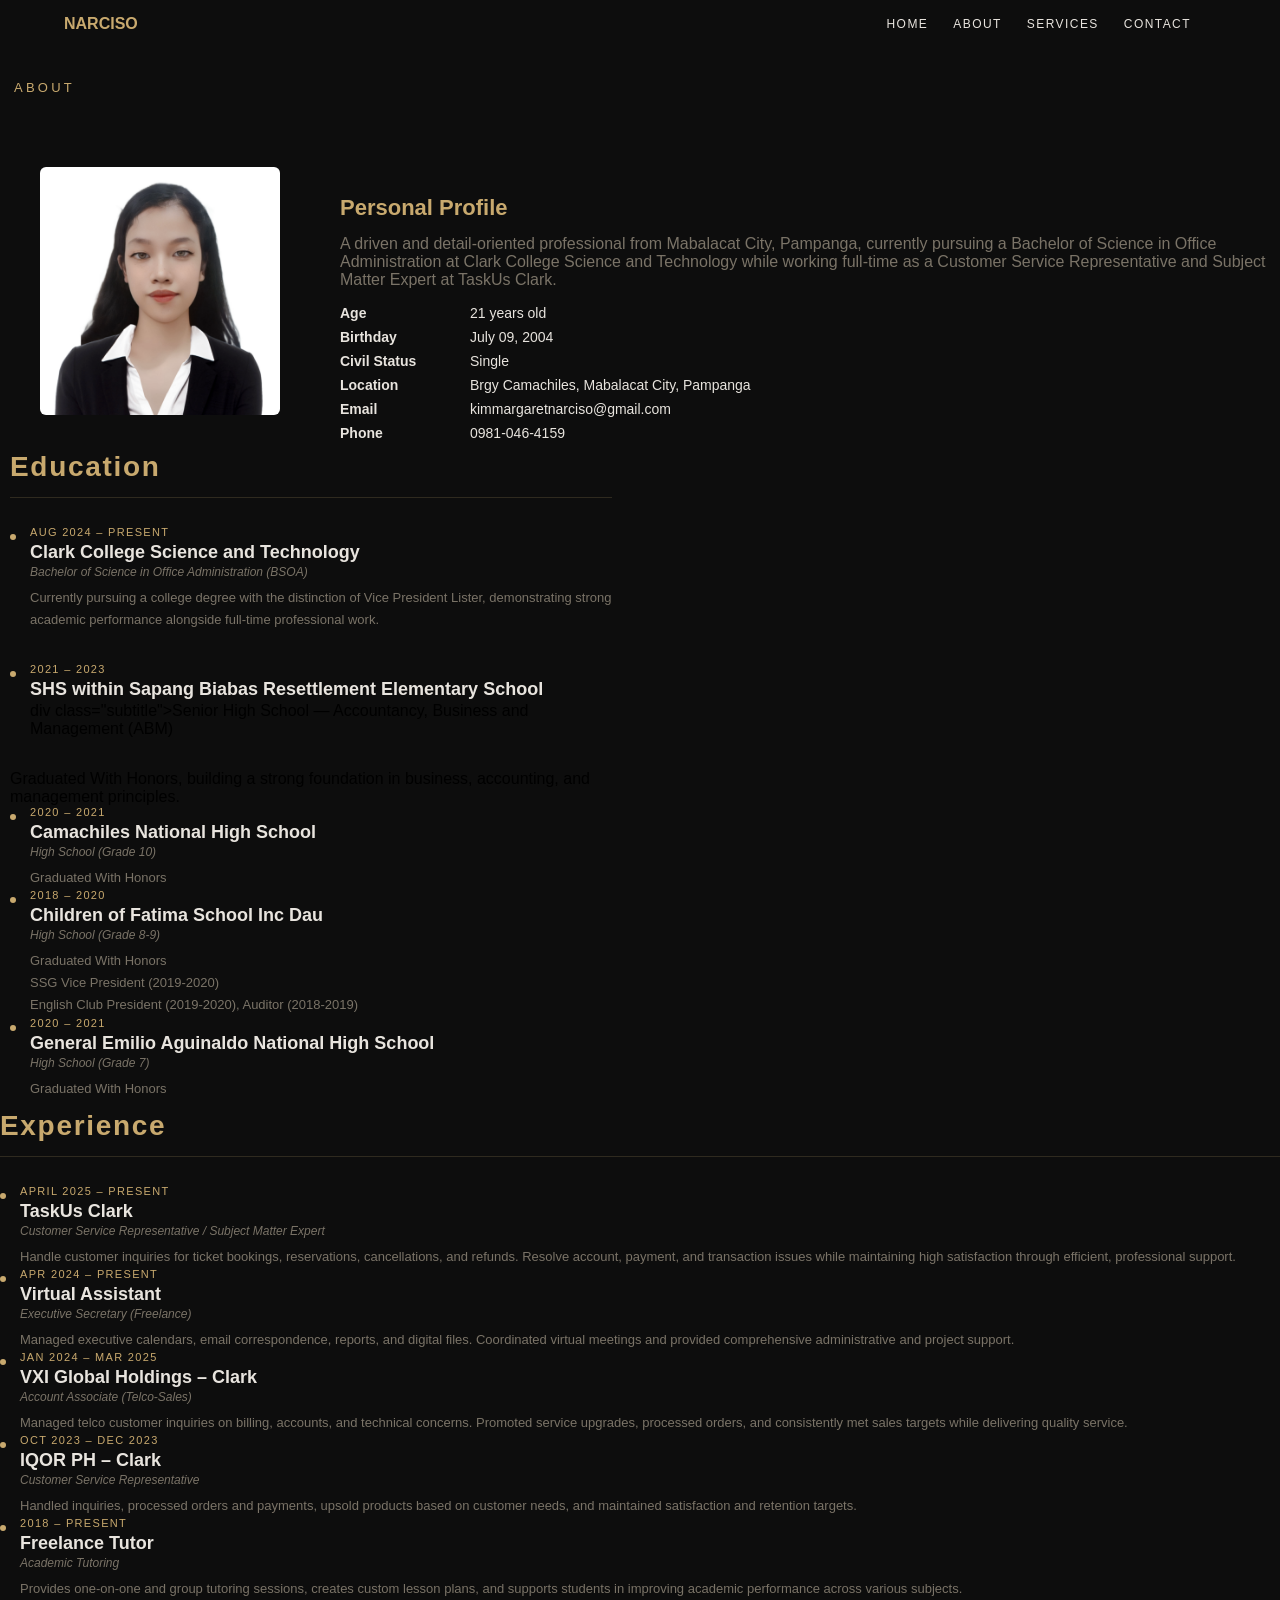
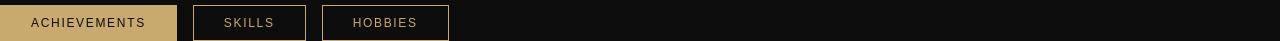
==== about.html @ 4b3479e4 "Add files via upload" ====
<!DOCTYPE html>
  <html lang="en">
  <head>
    <meta charset="UTF-8">
    <meta name="viewport" content="width=device-width, initial-scale=1.0">
    <title>WEBPAGE EXAM</title>
    <link rel="stylesheet" href="css/style.css">
  </head>
  <body>
    <nav class="navbar">
      <div class="brand">
        <span class="brand-title">NARCISO</span>
      </div>
      <div class="nav-links">
        <a href="index.html">HOME</a>
        <a href="about.html">ABOUT</a>
        <a href="services.html">SERVICES</a>
        <a href="contact.html">CONTACT</a>
        <div>
        </nav>
        <section class="about">
          <p class="section-label">About</p>
          <h2 class="section-title">Who I Am</h2>
          <div class="about-grid">
            <div class="about-photo">
              <img src="images/2x2_KimNarciso_3326652.jpg" alt=""> </div>
            </div>
            <div class="about-info">
              <h3>Personal Profile</h3>
              <p>A driven and detail-oriented professional from Mabalacat City, Pampanga, currently pursuing a Bachelor of Science in Office Administration at Clark College Science and Technology while working full-time as a Customer Service Representative and Subject Matter Expert at TaskUs Clark.</p>
              <ul class="profile-list">
                <li><strong>Age</strong><span>21 years old</span></li>
                <li><strong>Birthday</strong><span>July 09, 2004</span></li>
                <li><strong>Civil Status</strong><span>Single</span></li>
                <li><strong>Location</strong><span>Brgy Camachiles, Mabalacat City, Pampanga</span></li>
                <li><strong>Email</strong><span>kimmargaretnarciso@gmail.com</span></li>
                <li><strong>Phone</strong><span>0981-046-4159</span></li>
              </ul>
            </div>
          </section>
          <section class="resume">
            <div class="resume-grid">
              <div class="resume-col">
                <h3>Education</h3>
                <div class="timeline">
                  <div class="timeline-item">
                    <div class="date">Aug 2024 – Present</div>
                    <h4>Clark College Science and Technology</h4>
                    <div class="subtitle">Bachelor of Science in Office Administration (BSOA)</div>
                    <p>Currently pursuing a college degree with the distinction of Vice President Lister, demonstrating strong academic performance alongside full-time professional work.</p>
                  </div>
                  <div class="timeline-item">
                    <div class="date">2021 – 2023</div>
                    <h4>SHS within Sapang Biabas Resettlement Elementary School</h4>
                    div class="subtitle">Senior High School — Accountancy, Business and Management (ABM)</div>
                    <p>Graduated With Honors, building a strong foundation in business, accounting, and management principles.</p>
                  </div>
                  <div class="timeline-item">
                    <div class="date">2020 – 2021</div>
                    <h4>Camachiles National High School</h4>
                    <div class="subtitle"> High School (Grade 10)</div>
                    <p>Graduated With Honors</p>
                  </div>
                  <div class="timeline-item">
                    <div class="date">2018 – 2020</div>
                    <h4>Children of Fatima School Inc Dau</h4>
                    <div class="subtitle"> High School (Grade 8-9)</div>
                    <p>Graduated With Honors</p>
                    <p> SSG Vice President (2019-2020)</p>
                    <p> English Club President (2019-2020), Auditor (2018-2019)</p>
                  </div>
                  <div class="timeline-item">
                    <div class="date">2020 – 2021</div>
                    <h4>General Emilio Aguinaldo National High School</h4>
                    <div class="subtitle"> High School (Grade 7)</div>
                    <p>Graduated With Honors</p>
                  </div>
                </div>
              </div>
              <div class="resume-col">
                <h3>Experience</h3>
                <div class="timeline">
                </div><div class="timeline-item">
                  <div class="date">April 2025 – Present</div>
                  <h4>TaskUs Clark</h4>
                  <div class="subtitle">Customer Service Representative / Subject Matter Expert</div>
                  <p>Handle customer inquiries for ticket bookings, reservations, cancellations, and refunds. Resolve account, payment, and transaction issues while maintaining high satisfaction through efficient, professional support.</p>
                </div>
                <div class="timeline-item">
                  <div class="date">Apr 2024 – Present</div>
                  <h4>Virtual Assistant</h4>
                  <div class="subtitle">Executive Secretary (Freelance)</div>
                  <p>Managed executive calendars, email correspondence, reports, and digital files. Coordinated virtual meetings and provided comprehensive administrative and project support.</p>
                </div>
                <div class="timeline-item">
                  <div class="date">Jan 2024 – Mar 2025</div>
                  <h4>VXI Global Holdings – Clark</h4>
                  <div class="subtitle">Account Associate (Telco-Sales)</div>
                  <p>Managed telco customer inquiries on billing, accounts, and technical concerns. Promoted service upgrades, processed orders, and consistently met sales targets while delivering quality service.</p>
                </div>
                <div class="timeline-item">
                  <div class="date">Oct 2023 – Dec 2023</div>
                  <h4>IQOR PH – Clark</h4>
                  <div class="subtitle">Customer Service Representative</div>
                  <p>Handled inquiries, processed orders and payments, upsold products based on customer needs, and maintained satisfaction and retention targets.</p>
                </div>
                <div class="timeline-item">
                  <div class="date">2018 – Present</div>
                  <h4>Freelance Tutor</h4>
                  <div class="subtitle">Academic Tutoring</div>
                  <p>Provides one-on-one and group tutoring sessions, creates custom lesson plans, and supports students in improving academic performance across various subjects.</p>
                </div>
              </div>
            </div>
            <div class="resume-cta">
              <a href="achievements.html" class="btn btn-solid">Achievements</a>
              <a href="skills.html" class="btn">Skills</a>
              <a href="hobbies.html" class="btn">Hobbies</a>
            </div>
          </section>
        </body>
        </html>
---- css/style.css ----
*{
  background-color: #0d0d0d;
  margin: 0;
  padding: 0;
  font-family: 'Segoe UI', Tahoma, Geneva, Verdana, sans-serif;
}
@media (max-width:768px) {
}
.navbar{
color: #e8e4de;
padding: 15px 5%;
position: fixed;
width: 90%;
top: 0;
display: flex;      
justify-content: space-between;      
align-items: center;  
}
.brand{
display: flex;
align-items: center;
gap: 10px;
}
.brand-title{
font-weight: bold;
color: #c8a96e;
}
.nav-links{
    display: flex;
    gap: 25px;
    color: #e8e4de;
}
.nav-links a{
 color: #e8e4de;
      text-decoration: none;
      font-size: 12px;
      letter-spacing: .12em;
      text-transform: uppercase;
      transition: color .25s;
      font-weight: 500;
    }
.nav-links a:hover { color: #c8a96e; }
.section-label {
    font-size: 13px;
    letter-spacing: .25em;
    text-transform: uppercase;
    color: #c8a96e;
    margin-bottom: 12px;
    padding: 80px 5% 0;
}
.section-title {
    font-size: 48px;
    font-weight: 800;
    color: #e8e4de;
    line-height: 1;
    padding: 0 5% 40px;
}
.intro{
  height: 100vh;
  display: flex;
  align-items: center;
  padding: 5px 48px 40px;
  justify-content: space-between;
  margin:0;
  gap: 40px;
}
.hero-text .eyebrow {
  font-size: 15px;
  letter-spacing: .25em;
  text-transform: uppercase;
  color: #c8a96e;
  margin-bottom: 18px;
}
.hero-text h1 {
  font-size: 50px;
  line-height: .92;
  letter-spacing: .02em;
  color: #e8e4de;
  margin-bottom: 20px;
}
.hero-text .roles {
  font-style: italic;
  font-size: 15px;
  color: #c8a96e;
  margin-bottom: 28px;
}
.hero-text p {
  color: #7a7367;
  max-width: 420px;
  line-height: 1.8;
  margin-bottom: 30px;
}
.btn {
  display: inline-block;
  padding: 10px 30px;
  background: transparent;
  border: 1px solid #c8a96e;
  color: #c8a96e;
  font-size: 12px;
  letter-spacing: .14em;
  text-transform: uppercase;
  text-decoration: none;
  transition: background .25s, color .25s;
}
.hero-stats {
  display: grid;
  grid-template-columns: 1fr 1fr;
  gap: 30px;
  flex-shrink: 0;
  width: 500px;
}
.stat-card {
  border: 1px solid rgba(200,169,110,.18);
  border-radius: 6px;
  padding: 40px 32px;
  transition: border-color .25s, transform .25s;
}
.stat-card:hover { border-color: #c8a96e; transform: translateY(-3px); }
.stat-card .stat-icon { font-size: 24px; margin-bottom: 12px; }
.stat-card .stat-num {
  font-size: 40px;
  color: #c8a96e;
  line-height: 1;
  margin-bottom: 4px;
}
.stat-card .stat-label { font-size: 12px; color:#7a7367;; letter-spacing: .06em; }
.btn:hover { background:#c8a96e; color: #0d0d0d;}
.btn-solid { background: #c8a96e; color: #0d0d0d; }
.btn-solid:hover { background: #e8c98a; color: #0d0d0d;}

.about{
  display: grid;
  grid-template-columns: 280px 1fr;
  gap: 60px;
  align-items: start;
}
.about-photo img {
  width: 100%;
  border-radius: 6px;
  display: block;
  filter: grayscale(30%);
}
.about-photo{
  position: relative;
  margin-left: 40px;
}
.about-info h3 {
  font-size: 22px;
  font-weight: 600;
  color: #c8a96e;
  margin: 28px 0 14px;
}
.about-info p { color: #7a7367; margin-bottom: 16px; }
.profile-list { list-style: none; display: flex; flex-direction: column; gap: 8px; }
.profile-list li { display: flex; gap: 10px; font-size: 14px; color: #e8e4de;}
.profile-list strong { color: #e8e4de; min-width: 120px; }

.resume-grid {
  display: grid;
  grid-template-columns: 1fr 1fr;
  gap: 56px;
  padding: 10px 10px;
}
.resume-col h3 {
  font-size: 28px;
  letter-spacing: .06em;
  color: #c8a96e;
  margin-bottom: 28px;
  padding-bottom: 14px;
  border-bottom: 1px solid rgba(200,169,110,.18);
}
.timeline { display: flex; flex-direction: column; gap: 32px; }
.timeline-item {
  position: relative;
  padding-left: 20px;
}
.timeline-item::before {
  content: '';
  position: absolute; left: 0; top: 8px;
  width: 6px; height: 6px;
  border-radius: 50%;
  background: #c8a96e;
}
.timeline-item::after {
  content: '';
  position: absolute; left: 2.5px; top: 18px;
  width: 1px;
  height: calc(100% + 16px);
  background: var(--border);
}
.timeline-item:last-child::after { display: none; }
.timeline-item .date {
  font-size: 11px;
  letter-spacing: .12em;
  text-transform: uppercase;
  color: #c8a96e;
  margin-bottom: 4px;
}
.timeline-item h4 {
  font-size: 18px;
  font-weight: 600;
  margin-bottom: 2px;
  color: #e8e4de;
}
.timeline-item .subtitle {
  font-size: 12px;
  color: #7a7367;
  font-style: italic;
  margin-bottom: 8px;
}
.timeline-item p { font-size: 13px; color: #7a7367; line-height: 1.7; }
.resume-cta { display: flex; gap: 16px; margin-top: 5px; }


.gallery-section {padding: 0 0 80px;}
.gallery-grid {
  display: grid;
  grid-template-columns: repeat(4, 1fr);
  gap: 24px;
  padding: 0 5%;
}
.gallery-item {
  position: relative;
  overflow: hidden;
  border: 1px solid rgba(200,169,110,.18);
  border-radius: 4px;
  cursor: pointer;
}
.gallery-item img {
  width: 100%;
  height:400px;
  object-fit: cover;
  display: block;
  filter: grayscale(20%);
  transition: transform 0.4s ease, filter 0.4s ease;
}
.gallery-item:hover img {
  transform: scale(1.05);
  filter: grayscale(0%);
}
.gallery-caption {
  padding: 16px 20px;
  display: flex;
  flex-direction: column;
  gap: 4px;
}
.caption-title {
  font-size: 14px;
  font-weight: 600;
  color: #c8a96e;
  letter-spacing: .06em;
}
.caption-desc {
  font-size: 12px;
  color: #7a7367;
  line-height: 1.6;
}

.achievements-grid {
  display: grid;
  grid-template-columns: repeat(4, 1fr);
  gap: 20px;
}
.achieve-card {
  border: 1px solid rgba(200,169,110,.18);
  border-radius: 6px;
  padding: 28px 20px;
  text-align: center;
  transition: border-color .25s, transform .25s;
}
.achieve-card:hover { border-color: #7a7367; transform: translateY(-4px); }
.achieve-card .trophy { font-size: 28px; margin-bottom: 12px; }

.achieve-card h4 {
  font-size: 17px;
  font-weight: 600;
  color: #e8e4de;
  margin-bottom: 6px;
}
.achieve-card .badge {
  display: inline-block;
  font-size: 10px;
  letter-spacing: .14em;
  text-transform: uppercase;
  color:  #c8a96e;
  border: 1px solid rgba(200,169,110,.18);
  border-radius: 2px;
  padding: 3px 8px;
  margin-bottom: 8px;
}
.achieve-card .year { font-size: 12px; color: #7a7367;}

.ref-card .ref-contact { display: flex; flex-direction: column; gap: 6px; }
.ref-card .ref-contact a {
  color: #7a7367;
  font-size: 13px;
  text-decoration: none;
  transition: color .2s;
}
.ref-card .ref-contact a:hover { color: #c8a96e; }

.contact { border-top: 1px solid var(--border); }
.contact-grid {
  display: grid;
  grid-template-columns: 1fr 400px;
  gap: 60px;
  align-items: start;
  margin: 10px 90px;
}
.contact-info { display: flex; flex-direction: column; gap: 28px; }
.contact-item { display: flex; flex-direction: column; gap: 6px; }
.contact-item .label {
  font-size: 11px;
  letter-spacing: .2em;
  text-transform: uppercase;
  color: #c8a96e;
}
.contact-item span, .contact-item a {
  color: #e8e4de;
  text-decoration: none;
  font-size: 14px;
  transition: color .2s;
}
.contact-item a:hover { color: #c8a96e;}

.services { border-top: 1px solid rgba(200,169,110,.18);}
.services-grid {
  display: grid;
  grid-template-columns: repeat(4, 1fr);
  gap: 24px;
}
.service-card {
  border: 1px solid rgba(200,169,110,.18);
  border-radius: 6px;
  padding: 32px 24px;
  transition: border-color .25s, transform .25s;
}
.service-card:hover {
  border-color: #c8a96e;
  transform: translateY(-4px);
}
.service-icon {
  font-size: 28px;
  margin-bottom: 16px;
}
.service-card h3 {
  font-size: 20px;
  font-weight: 600;
  color: #c8a96e;
  margin-bottom: 10px;
}
.service-card p { font-size: 13px; color: #7a7367; line-height: 1.7; }

.Blog1 { border-top: 1px solid  rgba(200,169,110,.18); }
.blog-content {width: 90%;}
.blog-content p {
  color: #7a7367;
  margin: 30px 20px;
  line-height: 1.9;
}
.testimonials { border-top: 1px solid rgba(200,169,110,.18); }
.testimonials-grid {
  display: grid;
  grid-template-columns: repeat(3, 1fr);
  gap: 24px;
}
.testi-card {
  border: 1px solid rgba(200,169,110,.18);
  border-radius: 6px;
  padding: 28px;
  display: flex; flex-direction: column; gap: 18px;
  transition: border-color .25s;
}
.testi-card:hover { border-color:  #c8a96e; }
.testi-quote {
  font-style: italic;
  font-size: 15px;
  color: #7a7367;
  line-height: 1.75;
}
.testi-quote::before { content: '"'; color:  #c8a96e; font-size: 36px; line-height: 0; vertical-align: -14px; margin-right: 4px;}
.testi-author { display: flex; align-items: center; gap: 14px; }
.testi-author img {
  width: 42px; height: 42px; border-radius: 50%;
  object-fit: cover;
  border: 2px solid #c8a96e;
  filter: grayscale(20%);
}
.testi-author .name { font-size: 14px; font-weight: 500; color: #e8c98a;}
.testi-author .role { font-size: 11px; color: #7a7367; letter-spacing: .04em; }

.skills-grid {
  display: grid;
  grid-template-columns: 1fr 1fr;
  gap: 16px 40px;
  margin: 20px 30px;
}
.skill-item { display: flex; flex-direction: column; gap: 10px; }
.skill-label {
  display: flex; justify-content: space-between;
  font-size: 13px; color: #e8e4de;
}
.skill-bar {
  height: 3px;
  background: rgba(200,169,110,.18);
  border-radius: 2px;
  overflow: hidden;
}
.skill-fill {
  height: 90%;
  background: linear-gradient(90deg, #c8a96e, #e8c98a);
  border-radius: 2px;
  animation: growBar 1.2s ease forwards;
  transform-origin: left;
}

.badge-row {
  display: flex;
  flex-wrap: wrap;
  gap: 10px;
}
.badge {
  border: 1px solid rgba(200,169,110,.18);
  border-radius: 2px;
  padding: 7px 16px;
  font-size: 11px;
  letter-spacing: .14em;
  text-transform: uppercase;
  color: #7a7367;
  transition: border-color .25s, color .25s;
  opacity: 0;
  transform: scale(.95);
  transition: opacity .4s ease, transform .4s ease, border-color .25s, color .25s;
}
 .badge.visible {
  opacity: 1;
  transform: scale(1);
}
 .badge:hover {
  border-color: var(--accent);
  color: var(--accent);
}
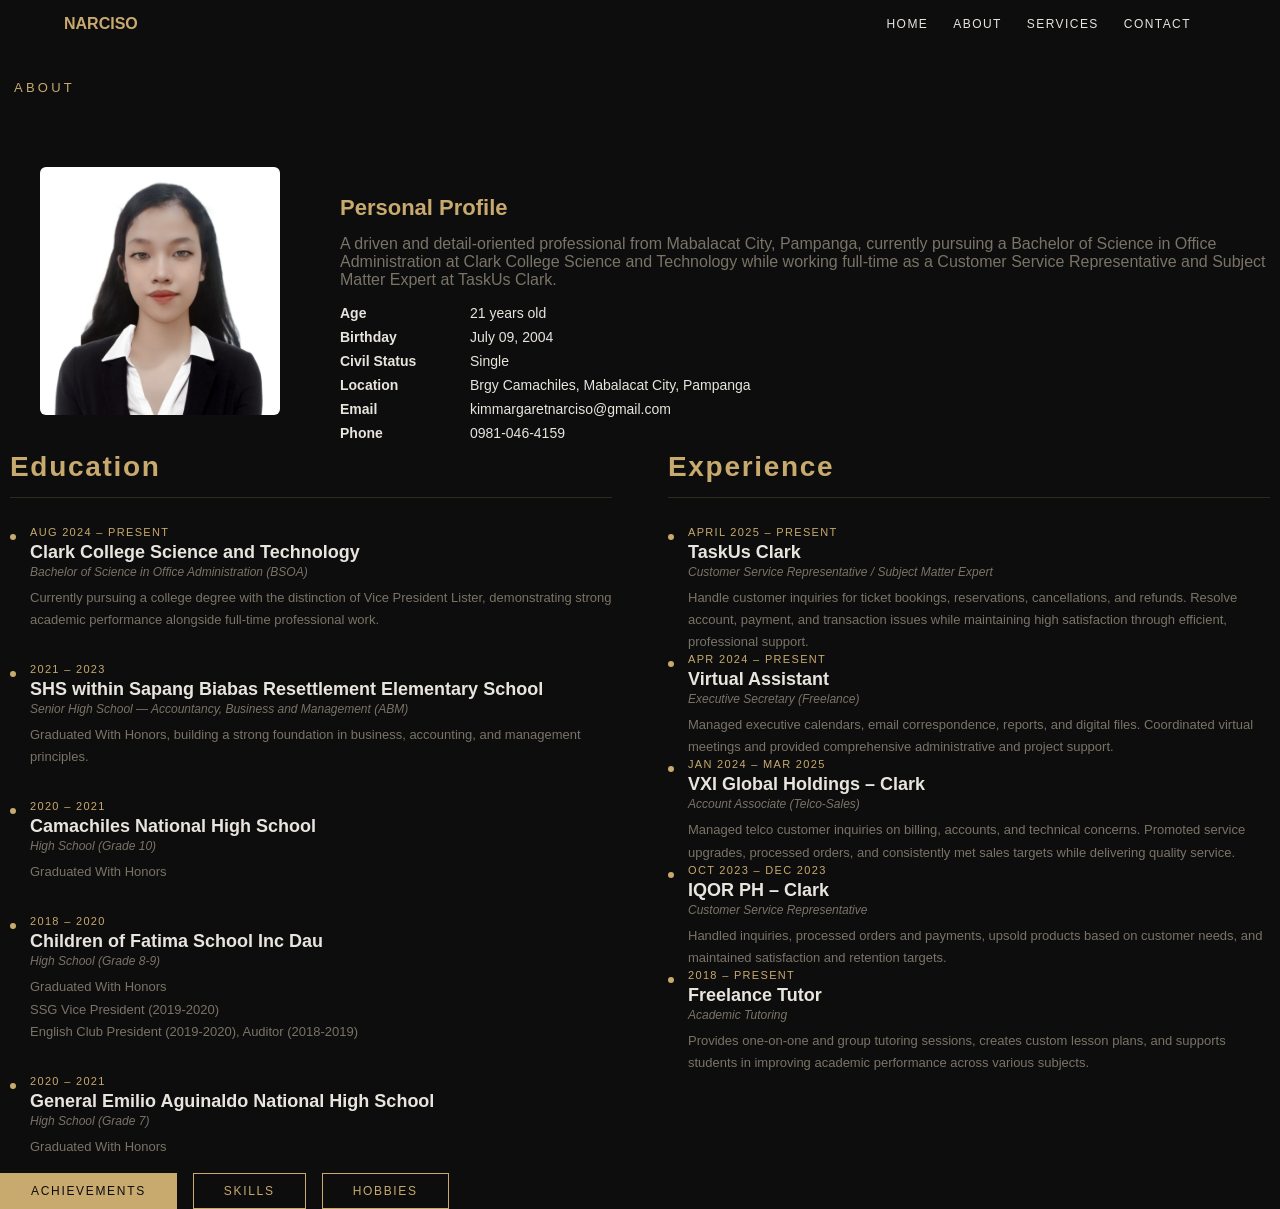
==== commit ba6d7d42: "about.html" ====
--- a/about.html
+++ b/about.html
@@ -52,7 +52,7 @@
                   <div class="timeline-item">
                     <div class="date">2021 – 2023</div>
                     <h4>SHS within Sapang Biabas Resettlement Elementary School</h4>
-                    div class="subtitle">Senior High School — Accountancy, Business and Management (ABM)</div>
+                    <div class="subtitle">Senior High School — Accountancy, Business and Management (ABM)</div>
                     <p>Graduated With Honors, building a strong foundation in business, accounting, and management principles.</p>
                   </div>
                   <div class="timeline-item">
@@ -119,4 +119,4 @@
             </div>
           </section>
         </body>
-        </html>+        </html>
